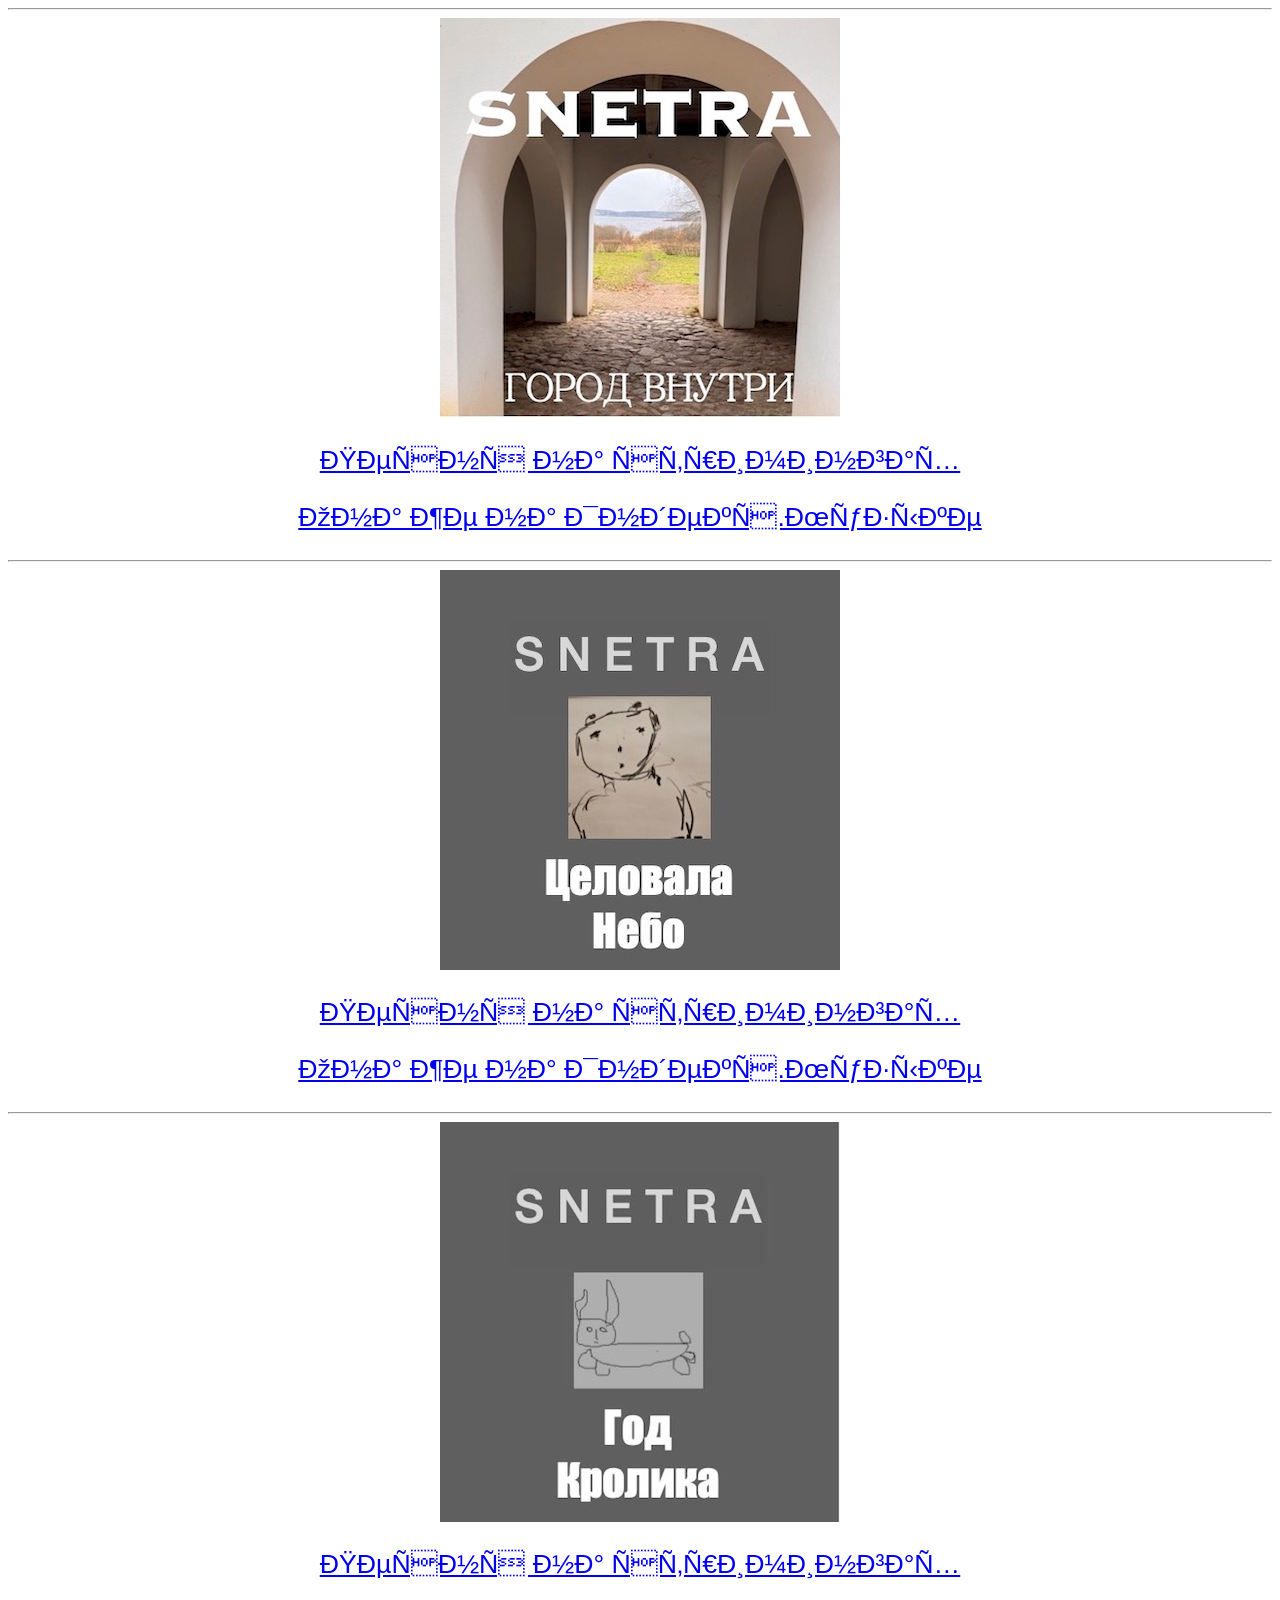
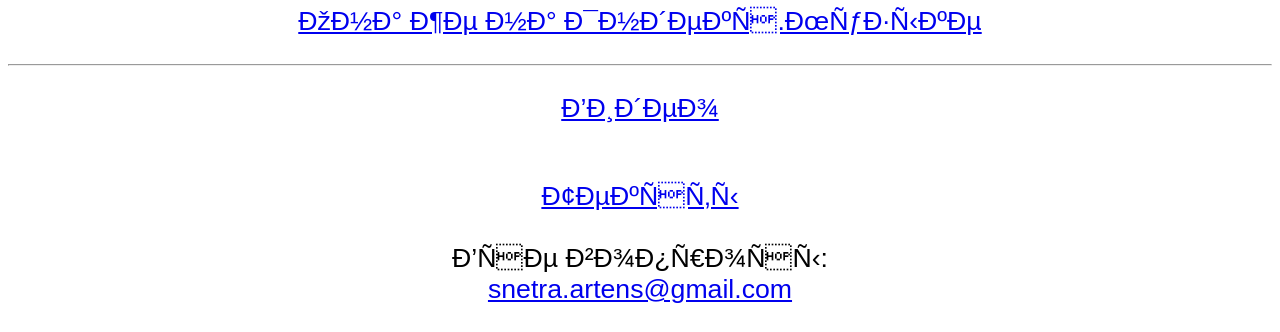
==== index.html @ 885b42ca "Add files via upload" ====
<!DOCTYPE=html>
<html><head>
<title> -- S N E T R A -- </title>
<meta charset="">
</head>
<body style="bacground: "><center>

<hr />

<img src="gorod.jpg" />
<a href="https://social.tunecore.com/linkShare?linkid=TOLg5by3yMCyg70514knkQ">
<p style="font-family: arial; font-size: 20pt; color: ">Песня на стримингах</a>
<br />
<a href="https://music.yandex.ru/album/39169192">
<p style="font-family: arial; font-size: 20pt; color: ">Она же на Яндекс.Музыке</a>


<hr />

<img src="kiss.jpg" />
<a href="https://social.tunecore.com/linkShare?linkid=i8GrCMcSnhcuhG4YZvnh_A">
<p style="font-family: arial; font-size: 20pt; color: ">Песня на стримингах</a>
<br />
<a href="https://music.yandex.ru/album/38380812?ysclid=mg9mpvosqf784410943">
<p style="font-family: arial; font-size: 20pt; color: ">Она же на Яндекс.Музыке</a>

<hr />

<img src="snetra-size.jpg" />
<a href="https://social.tunecore.com/linkShare?linkid=TFR-ieTxWEzQnbWYb9Yytw">
<p style="font-family: arial; font-size: 20pt; color: ">Песня на стримингах</a>
<br />
<a href="https://music.yandex.ru/album/36661583">
<p style="font-family: arial; font-size: 20pt; color: ">Она же на Яндекс.Музыке</a>

<hr />

<a href="https://www.youtube.com/channel/UCG3udhWuD26KzJUspZrFHJQ">
<p style="font-family: arial; font-size: 20pt; color: ">Видео</a><br /><br />

<a href="text.html">
<p style="font-family: arial; font-size: 20pt; color: ">Тексты</a>

<br /><br />Все вопросы: <br /><a href="mailto: snetra.artens@gmail.com">snetra.artens@gmail.com</a><br />


</center></body></html>
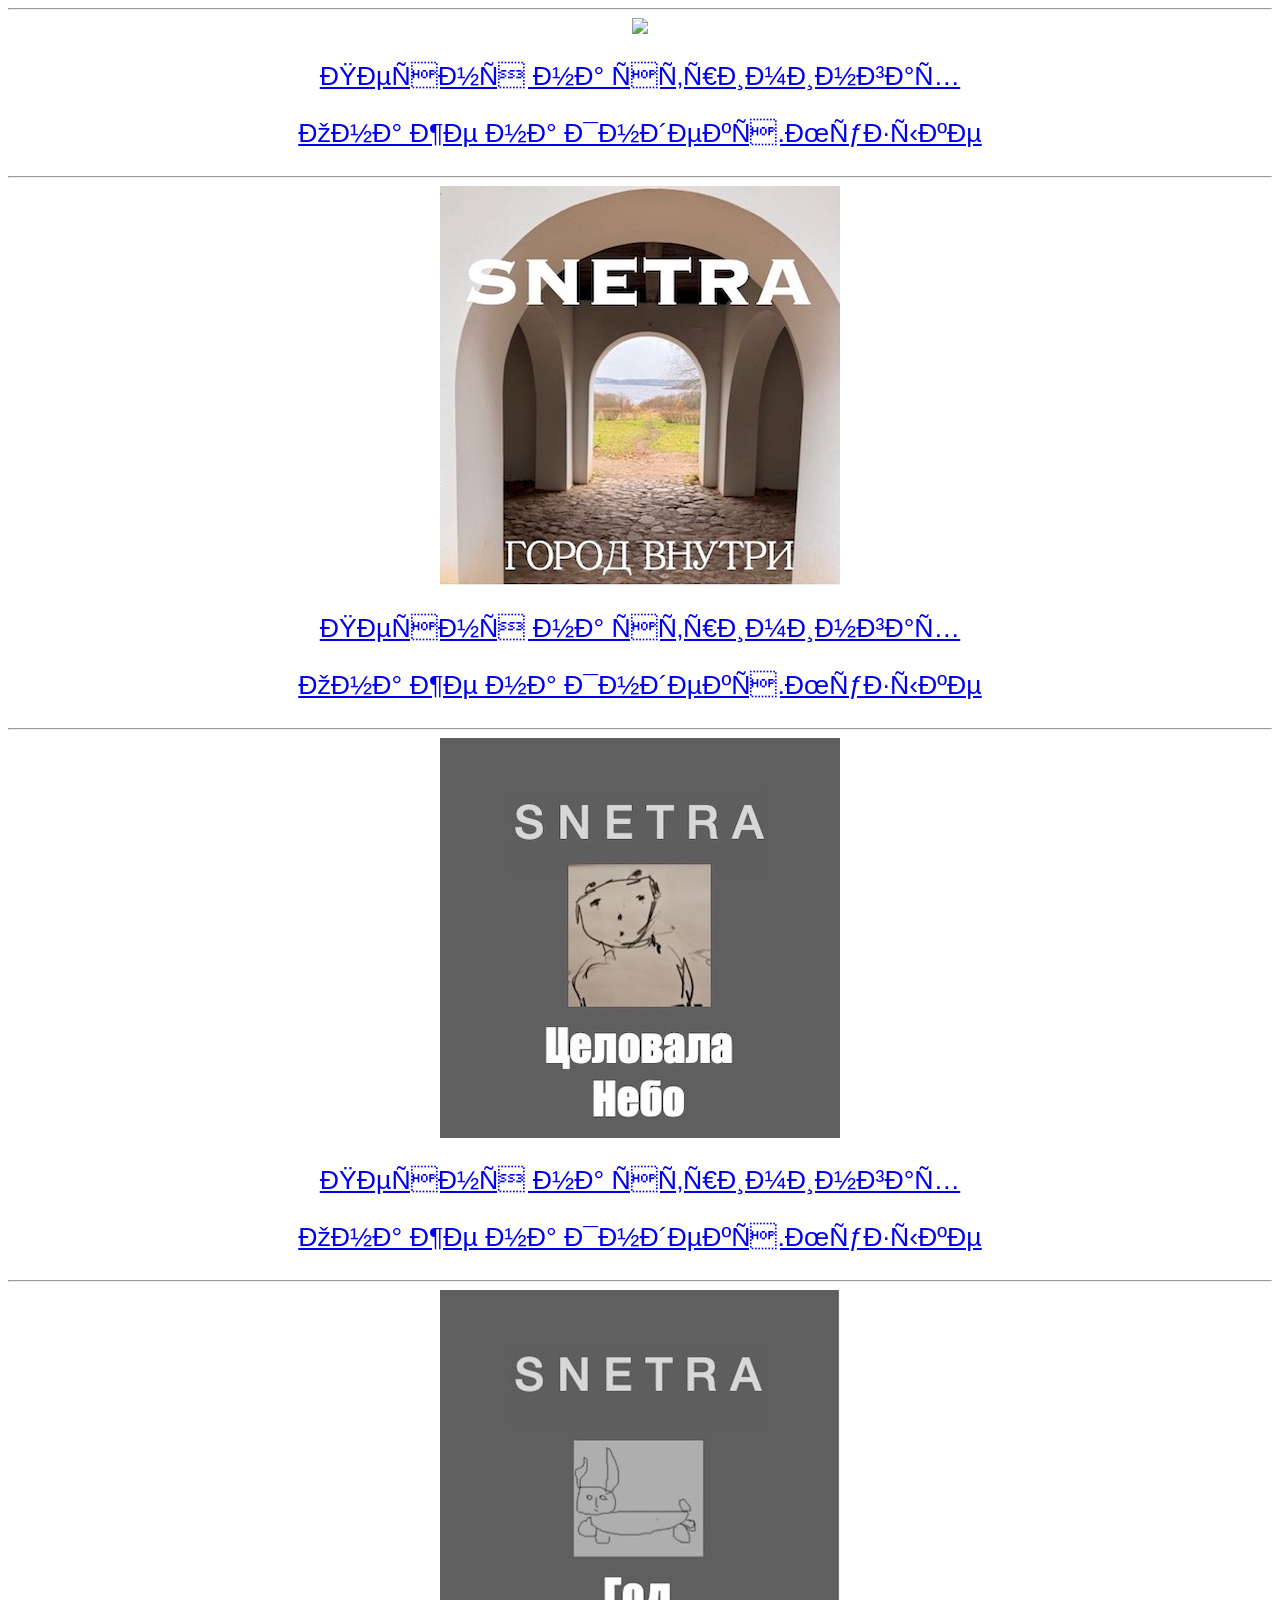
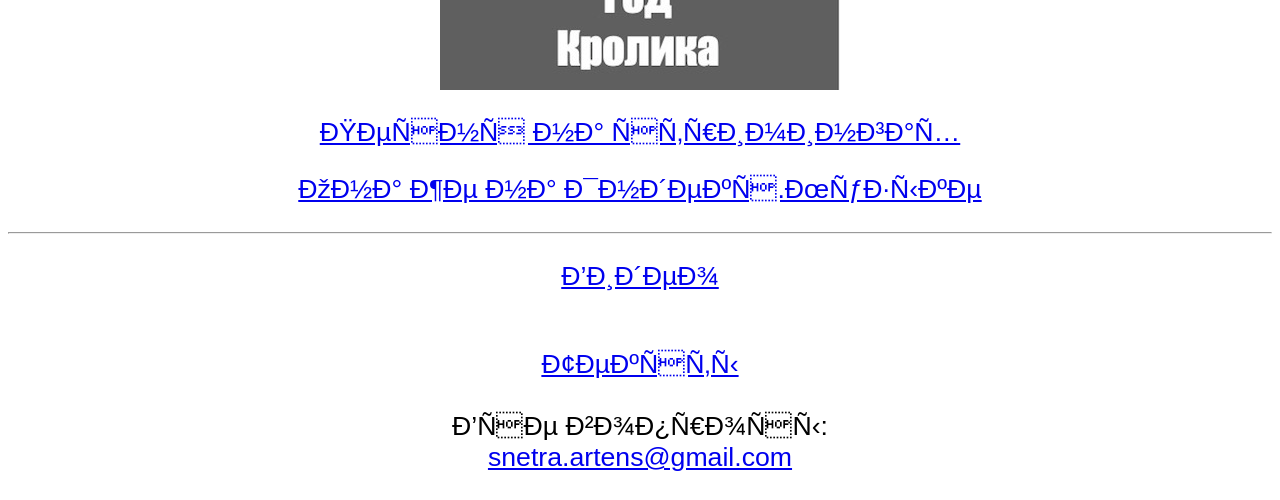
==== commit c2f5ca37: "Add files via upload" ====
--- a/index.html
+++ b/index.html
@@ -4,6 +4,16 @@
 <meta charset="">
 </head>
 <body style="bacground: "><center>
+
+<hr />
+
+<img src="snetra.jpeg" />
+<a href="https://social.tunecore.com/linkShare?linkid=g0p7uxJUMmrDz97aGbhk1w">
+<p style="font-family: arial; font-size: 20pt; color: ">Песня на стримингах</a>
+<br />
+<a href="https://music.yandex.ru/album/40552602/track/147963173">
+<p style="font-family: arial; font-size: 20pt; color: ">Она же на Яндекс.Музыке</a>
+
 
 <hr />
 
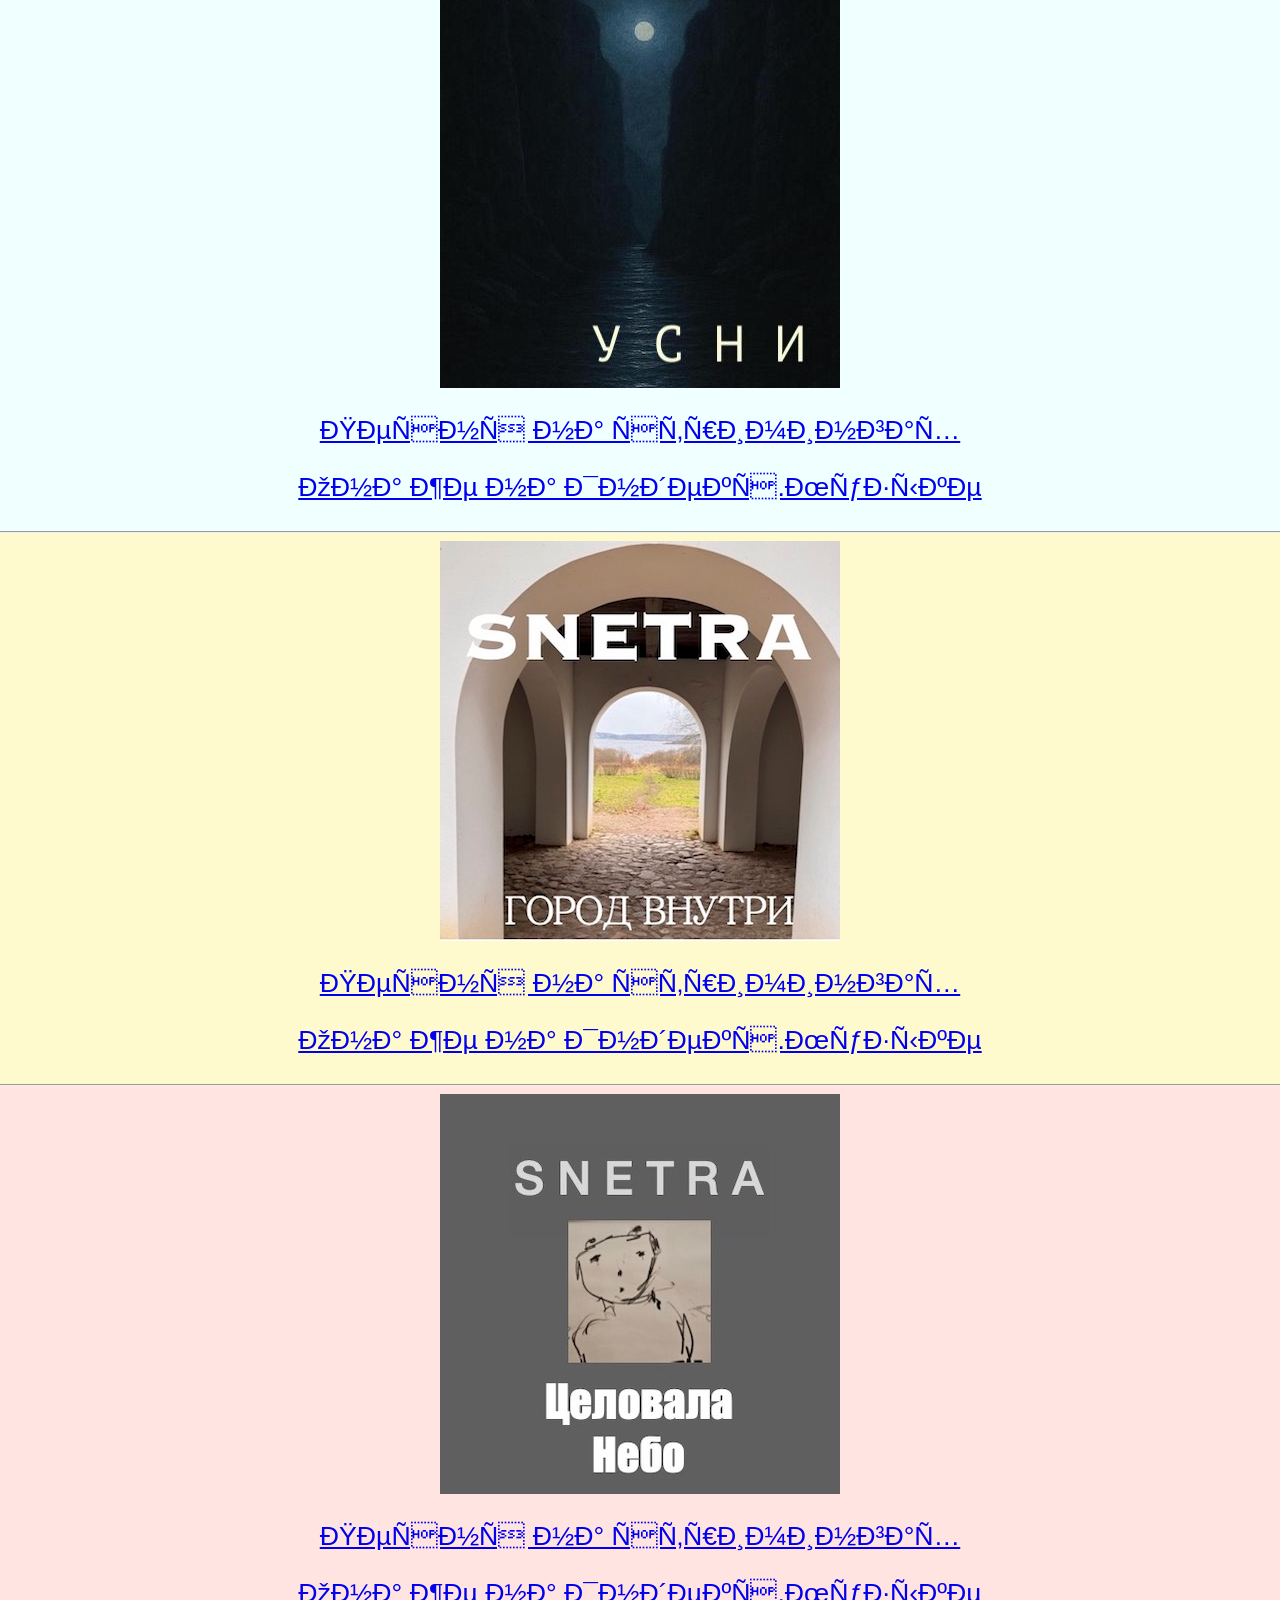
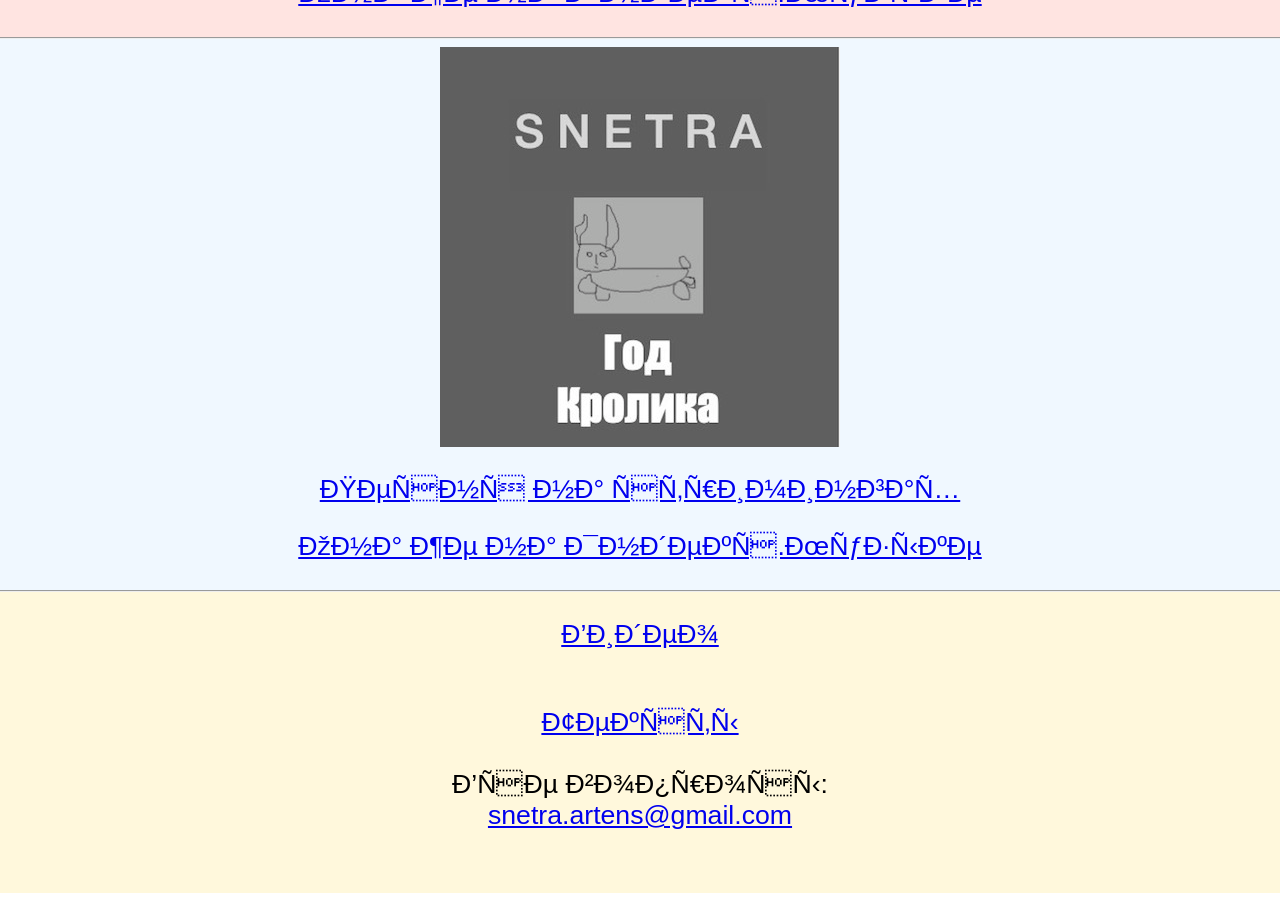
==== commit bcfab5d7: "Add files via upload" ====
--- a/index.html
+++ b/index.html
@@ -2,48 +2,49 @@
 <html><head>
 <title> -- S N E T R A -- </title>
 <meta charset="">
+<link rel="stylesheet" href="my.css" type="text/css" />
 </head>
 <body style="bacground: "><center>
 
-<hr />
+<div class="block1"><hr />
 
 <img src="snetra.jpeg" />
 <a href="https://social.tunecore.com/linkShare?linkid=g0p7uxJUMmrDz97aGbhk1w">
 <p style="font-family: arial; font-size: 20pt; color: ">Песня на стримингах</a>
 <br />
 <a href="https://music.yandex.ru/album/40552602/track/147963173">
-<p style="font-family: arial; font-size: 20pt; color: ">Она же на Яндекс.Музыке</a>
+<p style="font-family: arial; font-size: 20pt; color: ">Она же на Яндекс.Музыке</a><br /><br /></div>
 
 
-<hr />
+<div class="block2"><hr />
 
 <img src="gorod.jpg" />
 <a href="https://social.tunecore.com/linkShare?linkid=TOLg5by3yMCyg70514knkQ">
 <p style="font-family: arial; font-size: 20pt; color: ">Песня на стримингах</a>
 <br />
 <a href="https://music.yandex.ru/album/39169192">
-<p style="font-family: arial; font-size: 20pt; color: ">Она же на Яндекс.Музыке</a>
+<p style="font-family: arial; font-size: 20pt; color: ">Она же на Яндекс.Музыке</a><br /><br /></div>
 
 
-<hr />
+<div class="block3"><hr />
 
 <img src="kiss.jpg" />
 <a href="https://social.tunecore.com/linkShare?linkid=i8GrCMcSnhcuhG4YZvnh_A">
 <p style="font-family: arial; font-size: 20pt; color: ">Песня на стримингах</a>
 <br />
 <a href="https://music.yandex.ru/album/38380812?ysclid=mg9mpvosqf784410943">
-<p style="font-family: arial; font-size: 20pt; color: ">Она же на Яндекс.Музыке</a>
+<p style="font-family: arial; font-size: 20pt; color: ">Она же на Яндекс.Музыке</a><br /><br /></div>
 
-<hr />
+<div class="block4"><hr />
 
 <img src="snetra-size.jpg" />
 <a href="https://social.tunecore.com/linkShare?linkid=TFR-ieTxWEzQnbWYb9Yytw">
 <p style="font-family: arial; font-size: 20pt; color: ">Песня на стримингах</a>
 <br />
 <a href="https://music.yandex.ru/album/36661583">
-<p style="font-family: arial; font-size: 20pt; color: ">Она же на Яндекс.Музыке</a>
+<p style="font-family: arial; font-size: 20pt; color: ">Она же на Яндекс.Музыке</a><br /><br /></div>
 
-<hr />
+<div class="block5"><hr />
 
 <a href="https://www.youtube.com/channel/UCG3udhWuD26KzJUspZrFHJQ">
 <p style="font-family: arial; font-size: 20pt; color: ">Видео</a><br /><br />
@@ -51,7 +52,7 @@
 <a href="text.html">
 <p style="font-family: arial; font-size: 20pt; color: ">Тексты</a>
 
-<br /><br />Все вопросы: <br /><a href="mailto: snetra.artens@gmail.com">snetra.artens@gmail.com</a><br />
+<br /><br />Все вопросы: <br /><a href="mailto: snetra.artens@gmail.com">snetra.artens@gmail.com</a><br /><br /><br /></div>
 
 
 </center></body></html>
--- a/my.css
+++ b/my.css
@@ -0,0 +1,32 @@
+body {
+background: ;
+}
+
+.block1 {
+background: azure;
+margin: -30px;
+
+}
+
+.block2 {
+background: lemonchiffon;
+margin: -30px;
+}
+
+.block3 {
+background: mistyrose;
+margin: -30px;
+
+}
+
+.block4 {
+background: aliceblue;
+margin: -30px;
+
+}
+
+.block5 {
+background: cornsilk;
+margin: -30px;
+
+}
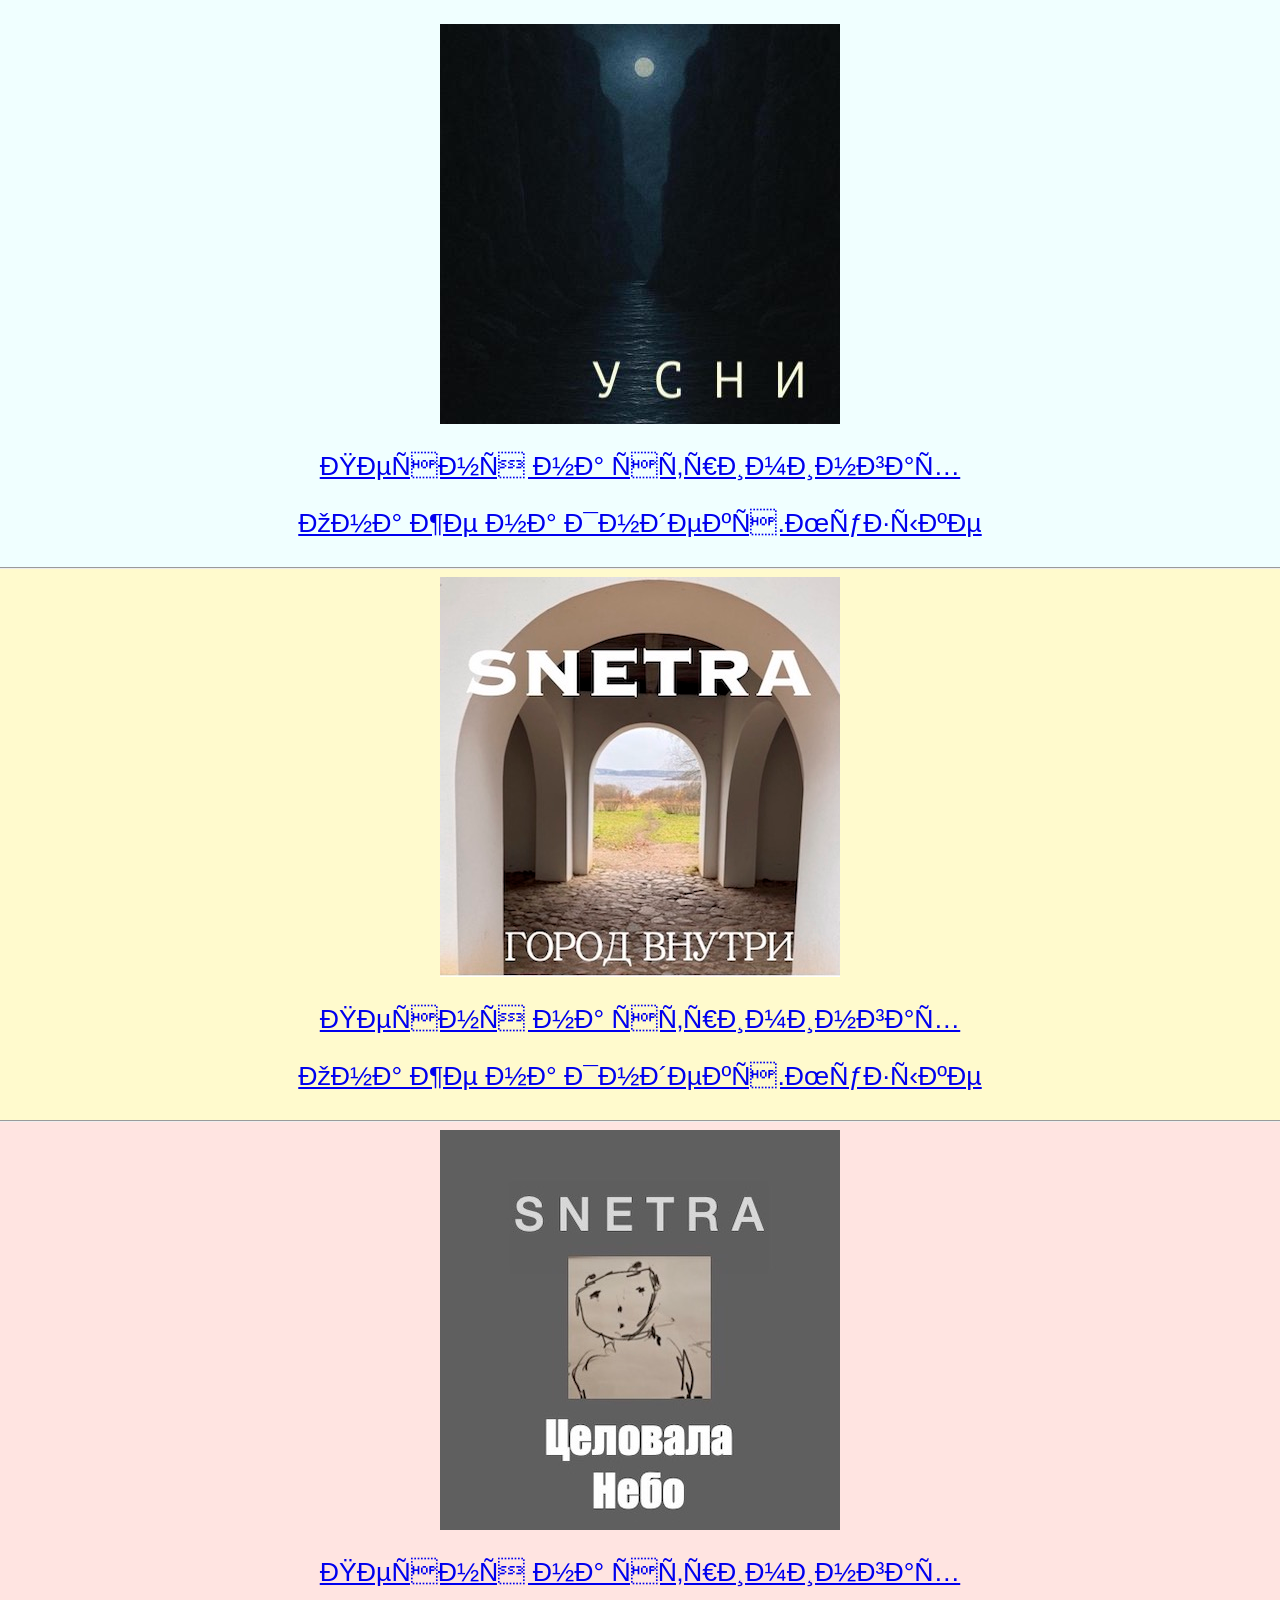
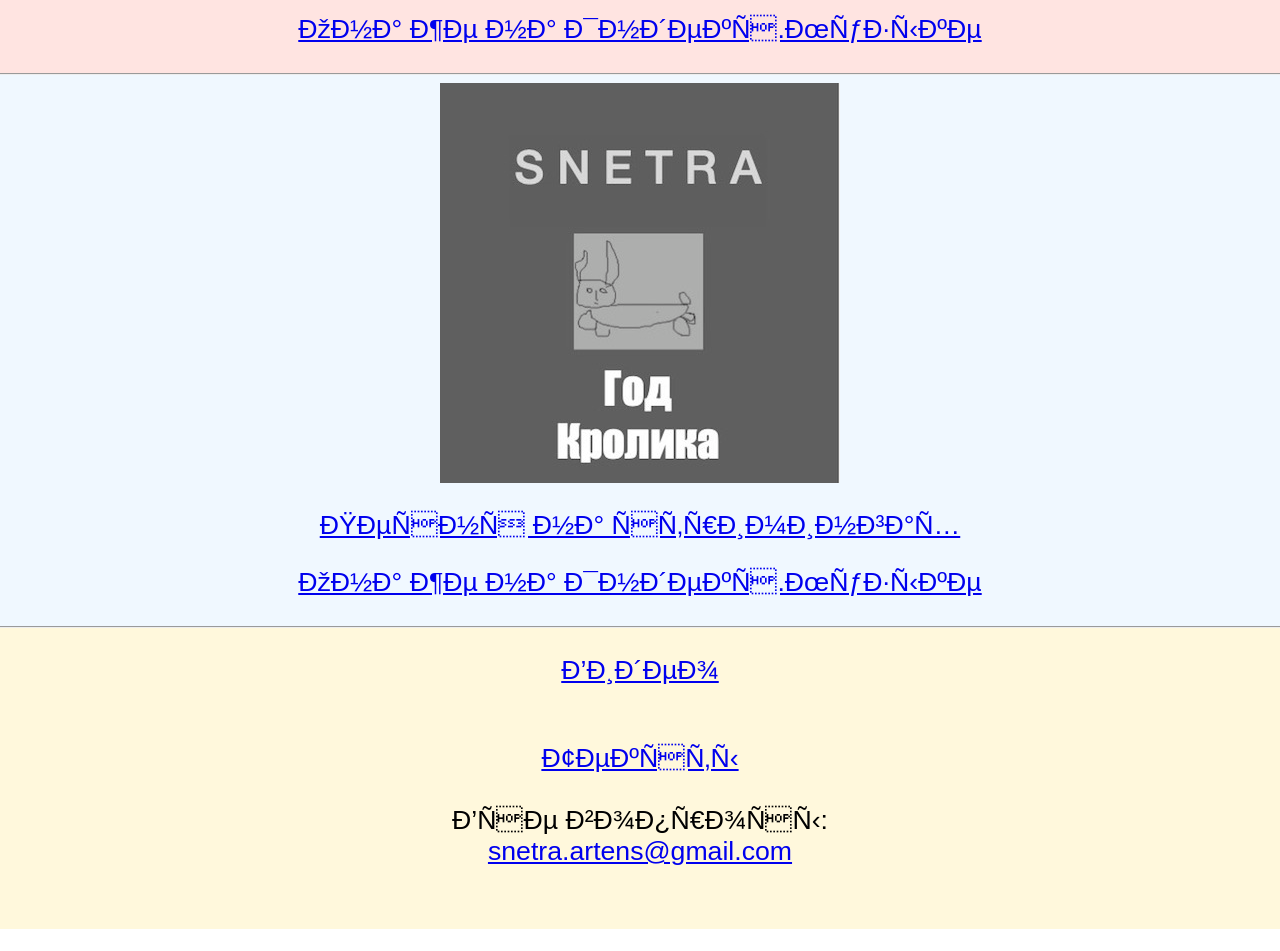
==== commit 5ad82cfd: "Add files via upload" ====
--- a/index.html
+++ b/index.html
@@ -6,7 +6,7 @@
 </head>
 <body style="bacground: "><center>
 
-<div class="block1"><hr />
+<div class="block1"><hr /><br /><br />
 
 <img src="snetra.jpeg" />
 <a href="https://social.tunecore.com/linkShare?linkid=g0p7uxJUMmrDz97aGbhk1w">
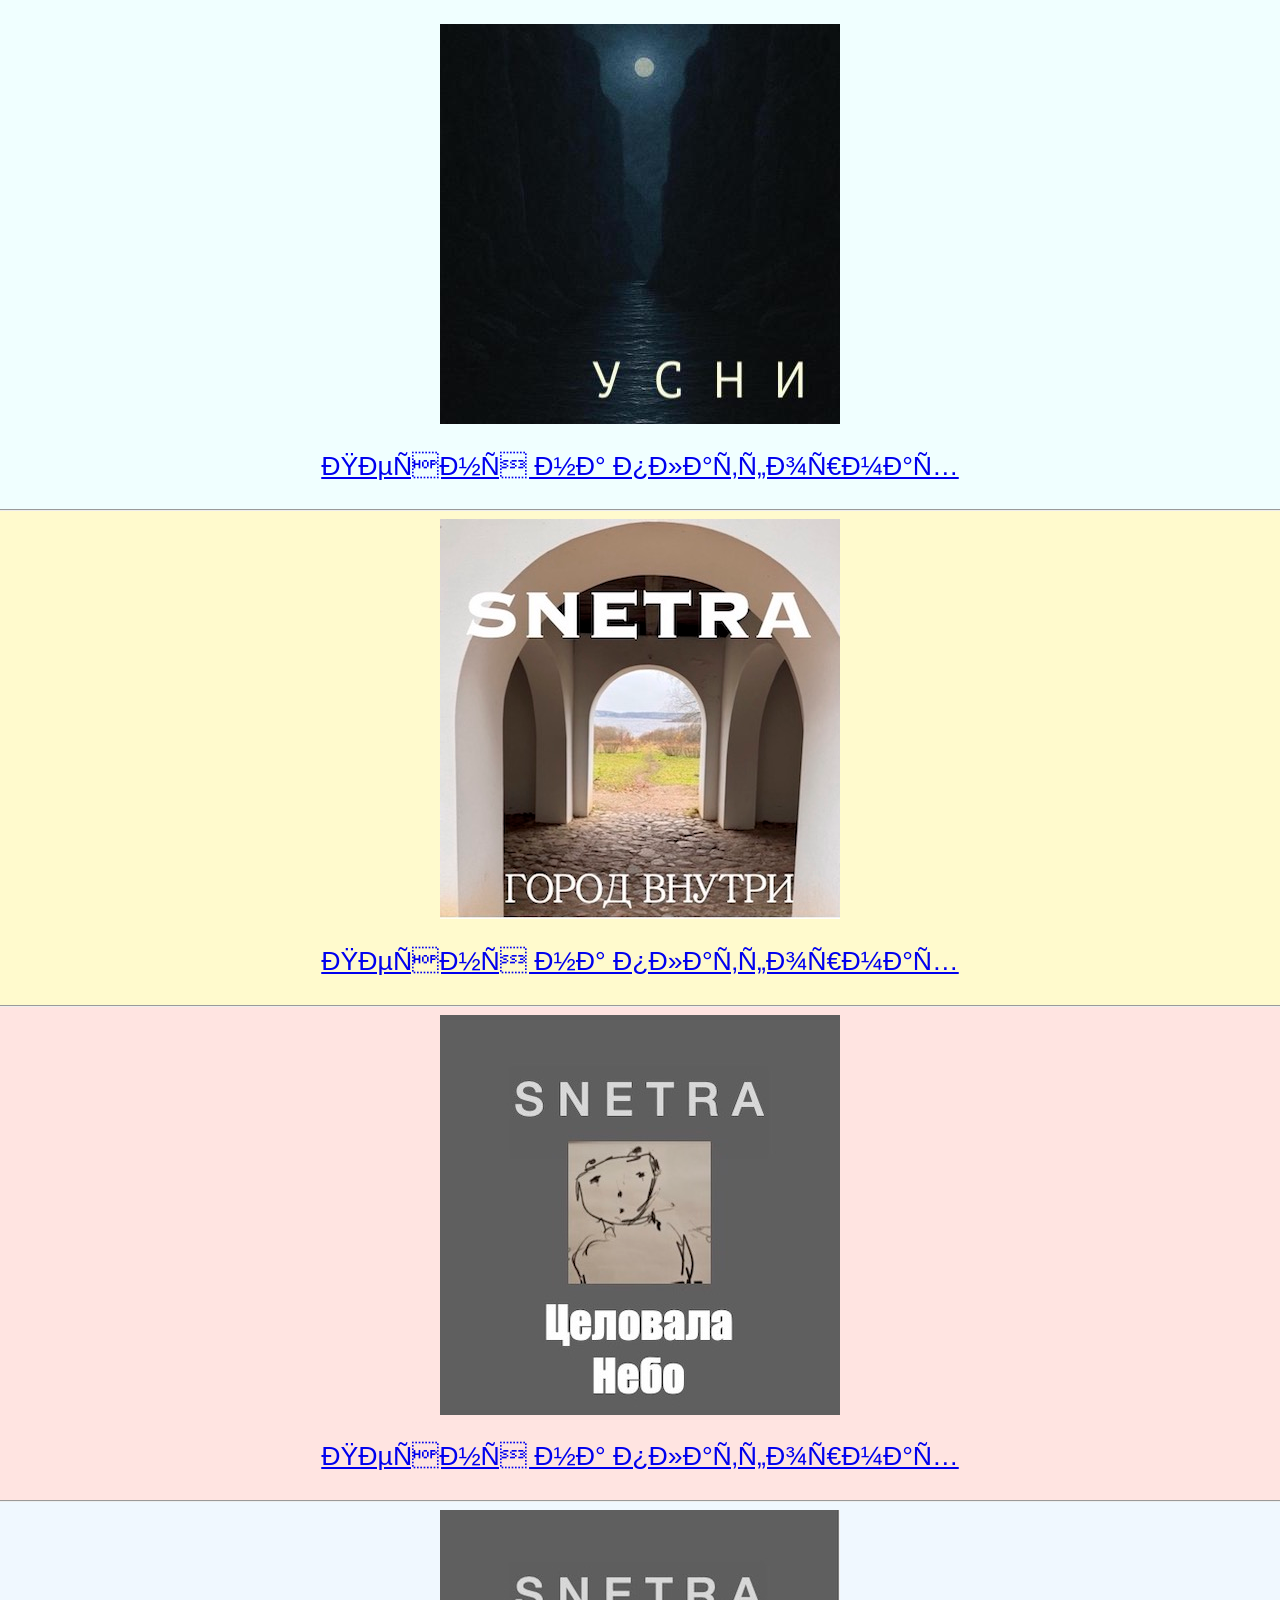
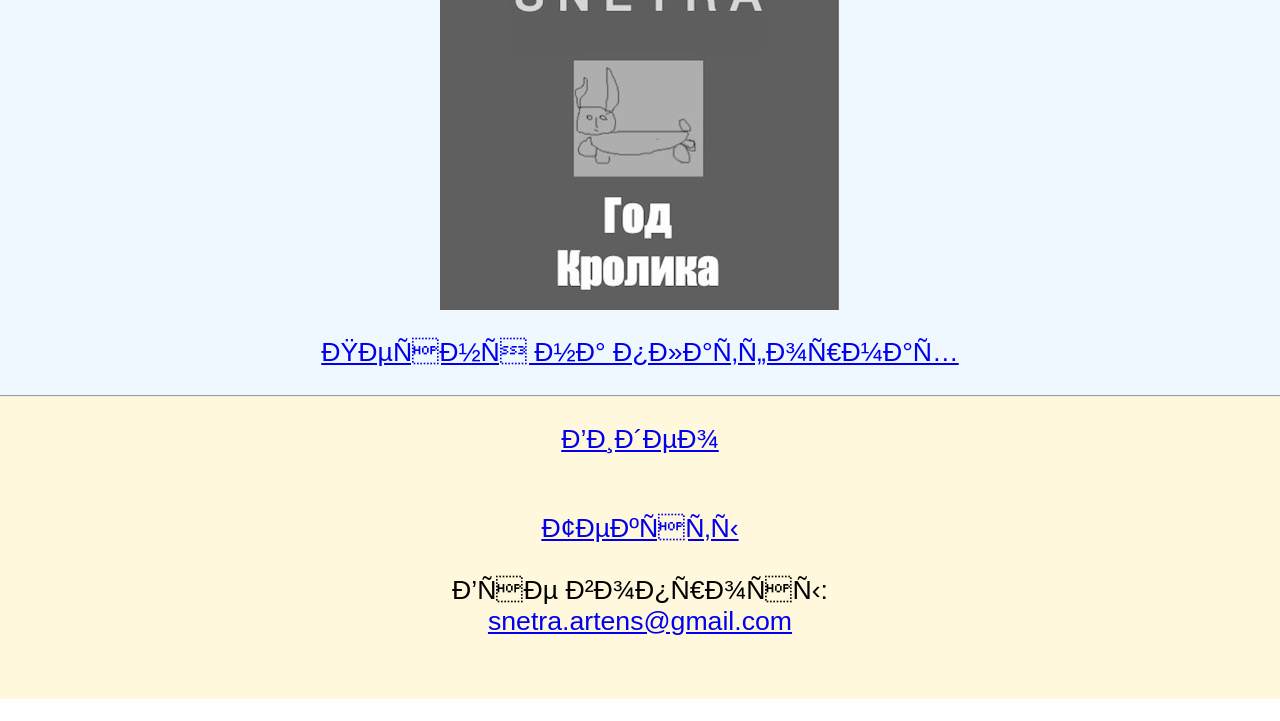
==== commit a9d7d814: "Add files via upload" ====
--- a/index.html
+++ b/index.html
@@ -9,40 +9,32 @@
 <div class="block1"><hr /><br /><br />
 
 <img src="snetra.jpeg" />
-<a href="https://social.tunecore.com/linkShare?linkid=g0p7uxJUMmrDz97aGbhk1w">
-<p style="font-family: arial; font-size: 20pt; color: ">Песня на стримингах</a>
-<br />
-<a href="https://music.yandex.ru/album/40552602/track/147963173">
-<p style="font-family: arial; font-size: 20pt; color: ">Она же на Яндекс.Музыке</a><br /><br /></div>
+<a href="usni.html">
+<p style="font-family: arial; font-size: 20pt; color: ">Песня на платформах</a>
+<br /><br /></div>
 
 
 <div class="block2"><hr />
 
 <img src="gorod.jpg" />
-<a href="https://social.tunecore.com/linkShare?linkid=TOLg5by3yMCyg70514knkQ">
-<p style="font-family: arial; font-size: 20pt; color: ">Песня на стримингах</a>
-<br />
-<a href="https://music.yandex.ru/album/39169192">
-<p style="font-family: arial; font-size: 20pt; color: ">Она же на Яндекс.Музыке</a><br /><br /></div>
+<a href="gorod.html">
+<p style="font-family: arial; font-size: 20pt; color: ">Песня на платформах</a>
+<br /><br /></div>
 
 
 <div class="block3"><hr />
 
 <img src="kiss.jpg" />
-<a href="https://social.tunecore.com/linkShare?linkid=i8GrCMcSnhcuhG4YZvnh_A">
-<p style="font-family: arial; font-size: 20pt; color: ">Песня на стримингах</a>
-<br />
-<a href="https://music.yandex.ru/album/38380812?ysclid=mg9mpvosqf784410943">
-<p style="font-family: arial; font-size: 20pt; color: ">Она же на Яндекс.Музыке</a><br /><br /></div>
+<a href="celovala.html">
+<p style="font-family: arial; font-size: 20pt; color: ">Песня на платформах</a>
+<br /><br /></div>
 
 <div class="block4"><hr />
 
 <img src="snetra-size.jpg" />
-<a href="https://social.tunecore.com/linkShare?linkid=TFR-ieTxWEzQnbWYb9Yytw">
-<p style="font-family: arial; font-size: 20pt; color: ">Песня на стримингах</a>
-<br />
-<a href="https://music.yandex.ru/album/36661583">
-<p style="font-family: arial; font-size: 20pt; color: ">Она же на Яндекс.Музыке</a><br /><br /></div>
+<a href="krolika.html">
+<p style="font-family: arial; font-size: 20pt; color: ">Песня на платформах</a>
+<br /><br /></div>
 
 <div class="block5"><hr />
 
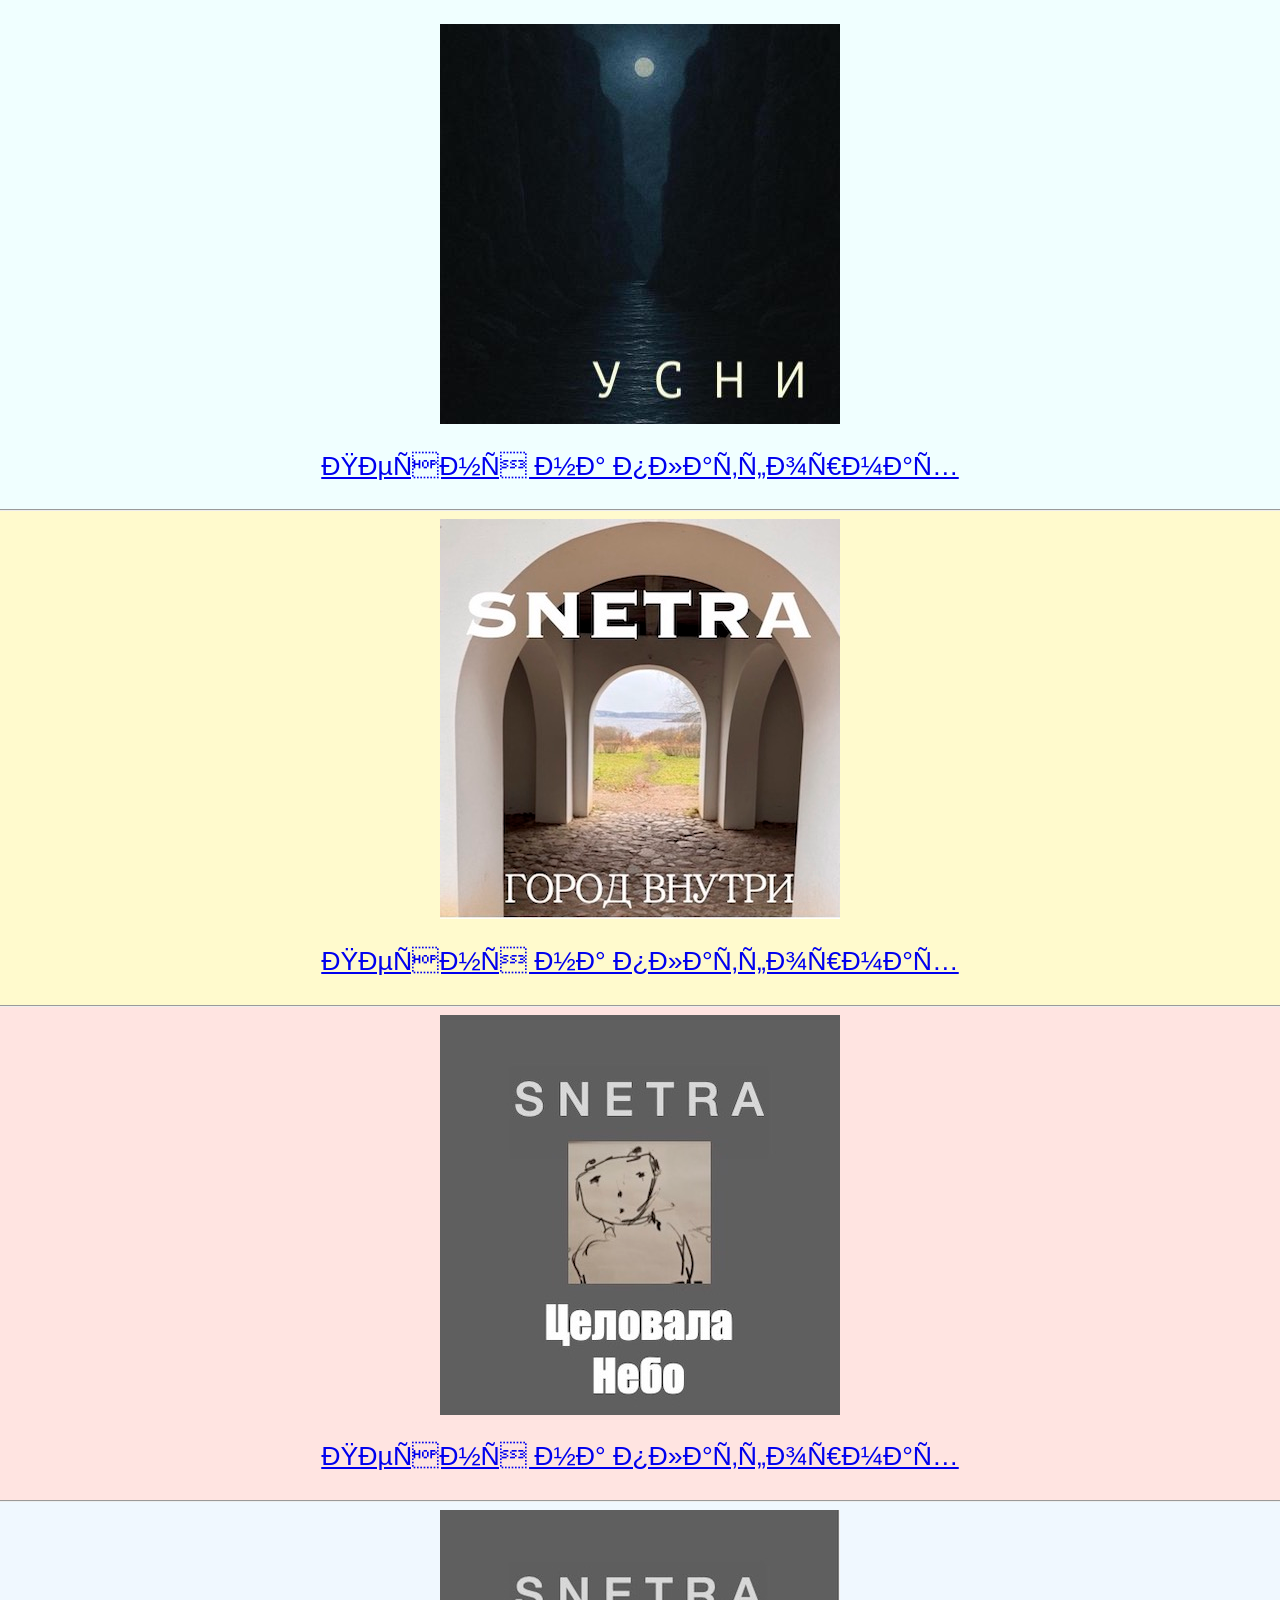
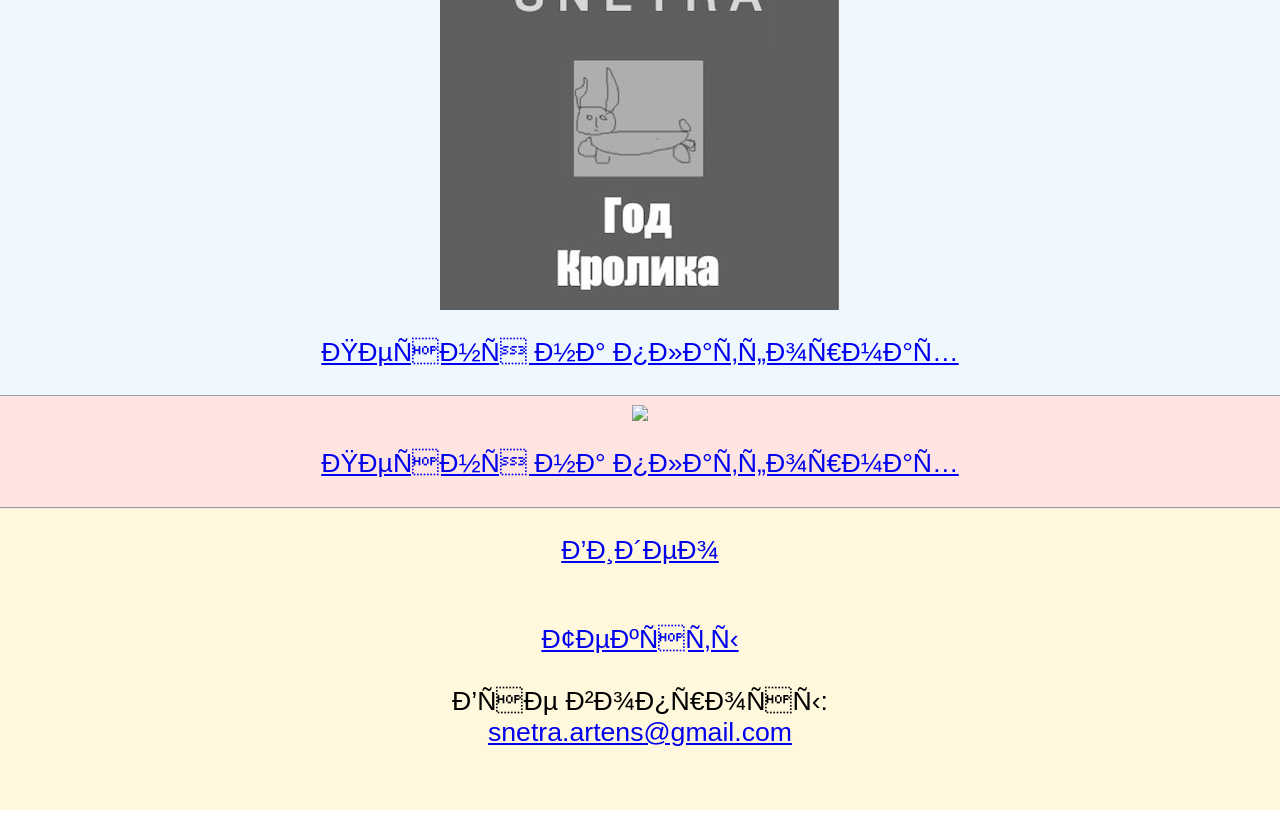
==== commit 0d4120b0: "Add files via upload" ====
--- a/index.html
+++ b/index.html
@@ -36,6 +36,13 @@
 <p style="font-family: arial; font-size: 20pt; color: ">Песня на платформах</a>
 <br /><br /></div>
 
+<div class="block3"><hr />
+
+<img src="glass.jpg" />
+<a href="glass.html">
+<p style="font-family: arial; font-size: 20pt; color: ">Песня на платформах</a>
+<br /><br /></div>
+
 <div class="block5"><hr />
 
 <a href="https://www.youtube.com/channel/UCG3udhWuD26KzJUspZrFHJQ">
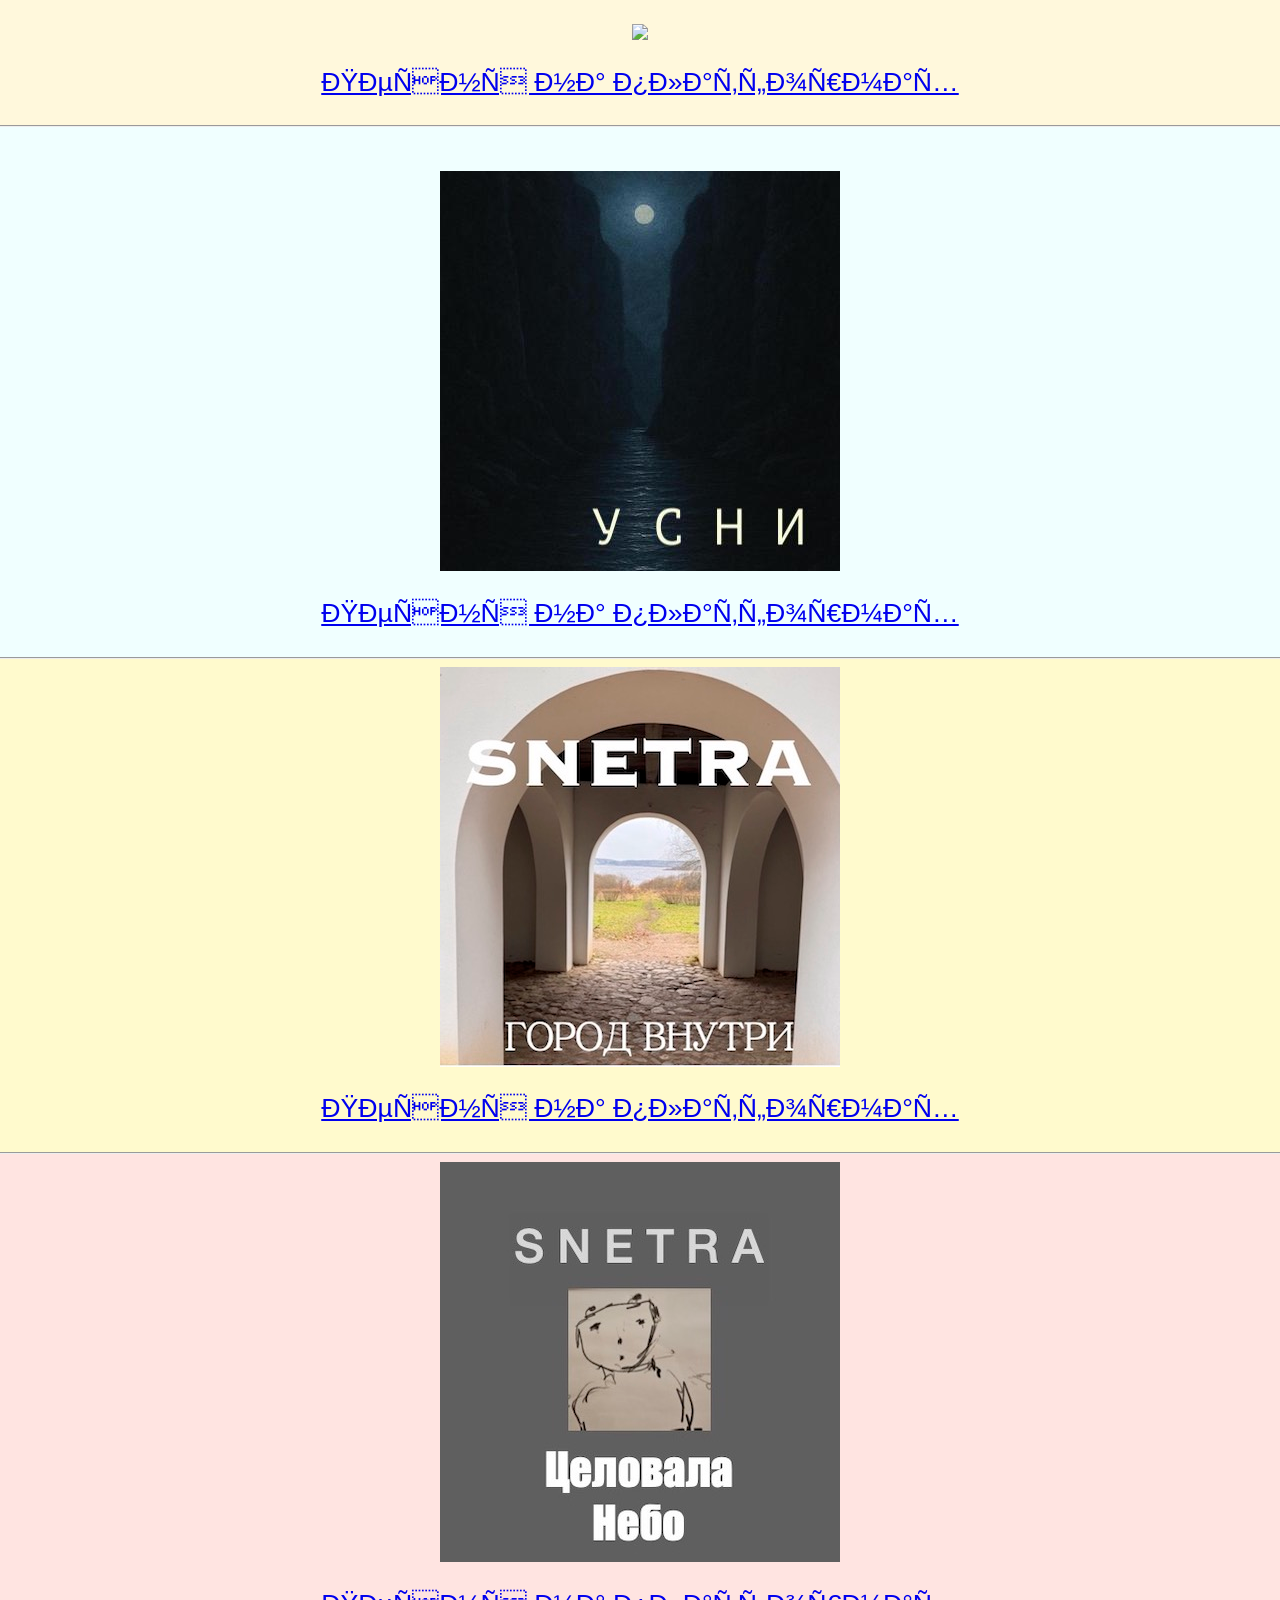
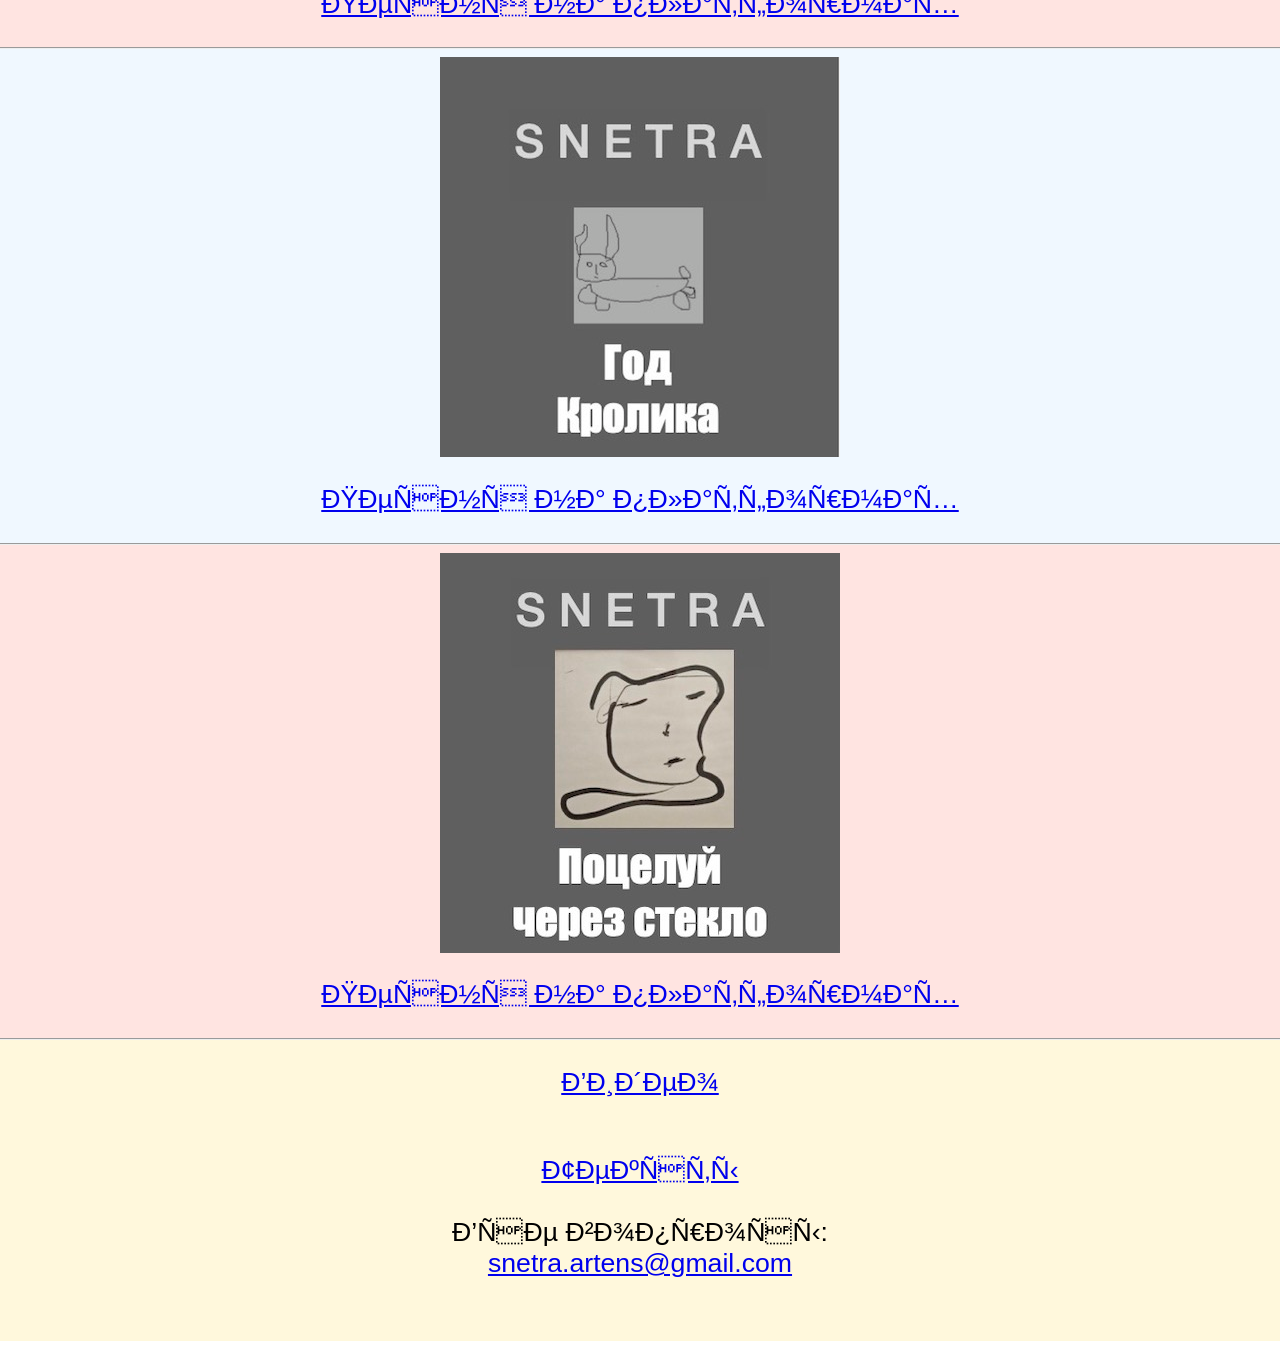
==== commit f897c955: "Add files via upload" ====
--- a/index.html
+++ b/index.html
@@ -5,6 +5,15 @@
 <link rel="stylesheet" href="my.css" type="text/css" />
 </head>
 <body style="bacground: "><center>
+
+<div class="block5"><hr /><br /><br />
+
+<img src="zabudu.jpeg" />
+<a href="zabudu.html">
+<p style="font-family: arial; font-size: 20pt; color: ">Песня на платформах</a>
+<br /><br /></div>
+
+
 
 <div class="block1"><hr /><br /><br />
 
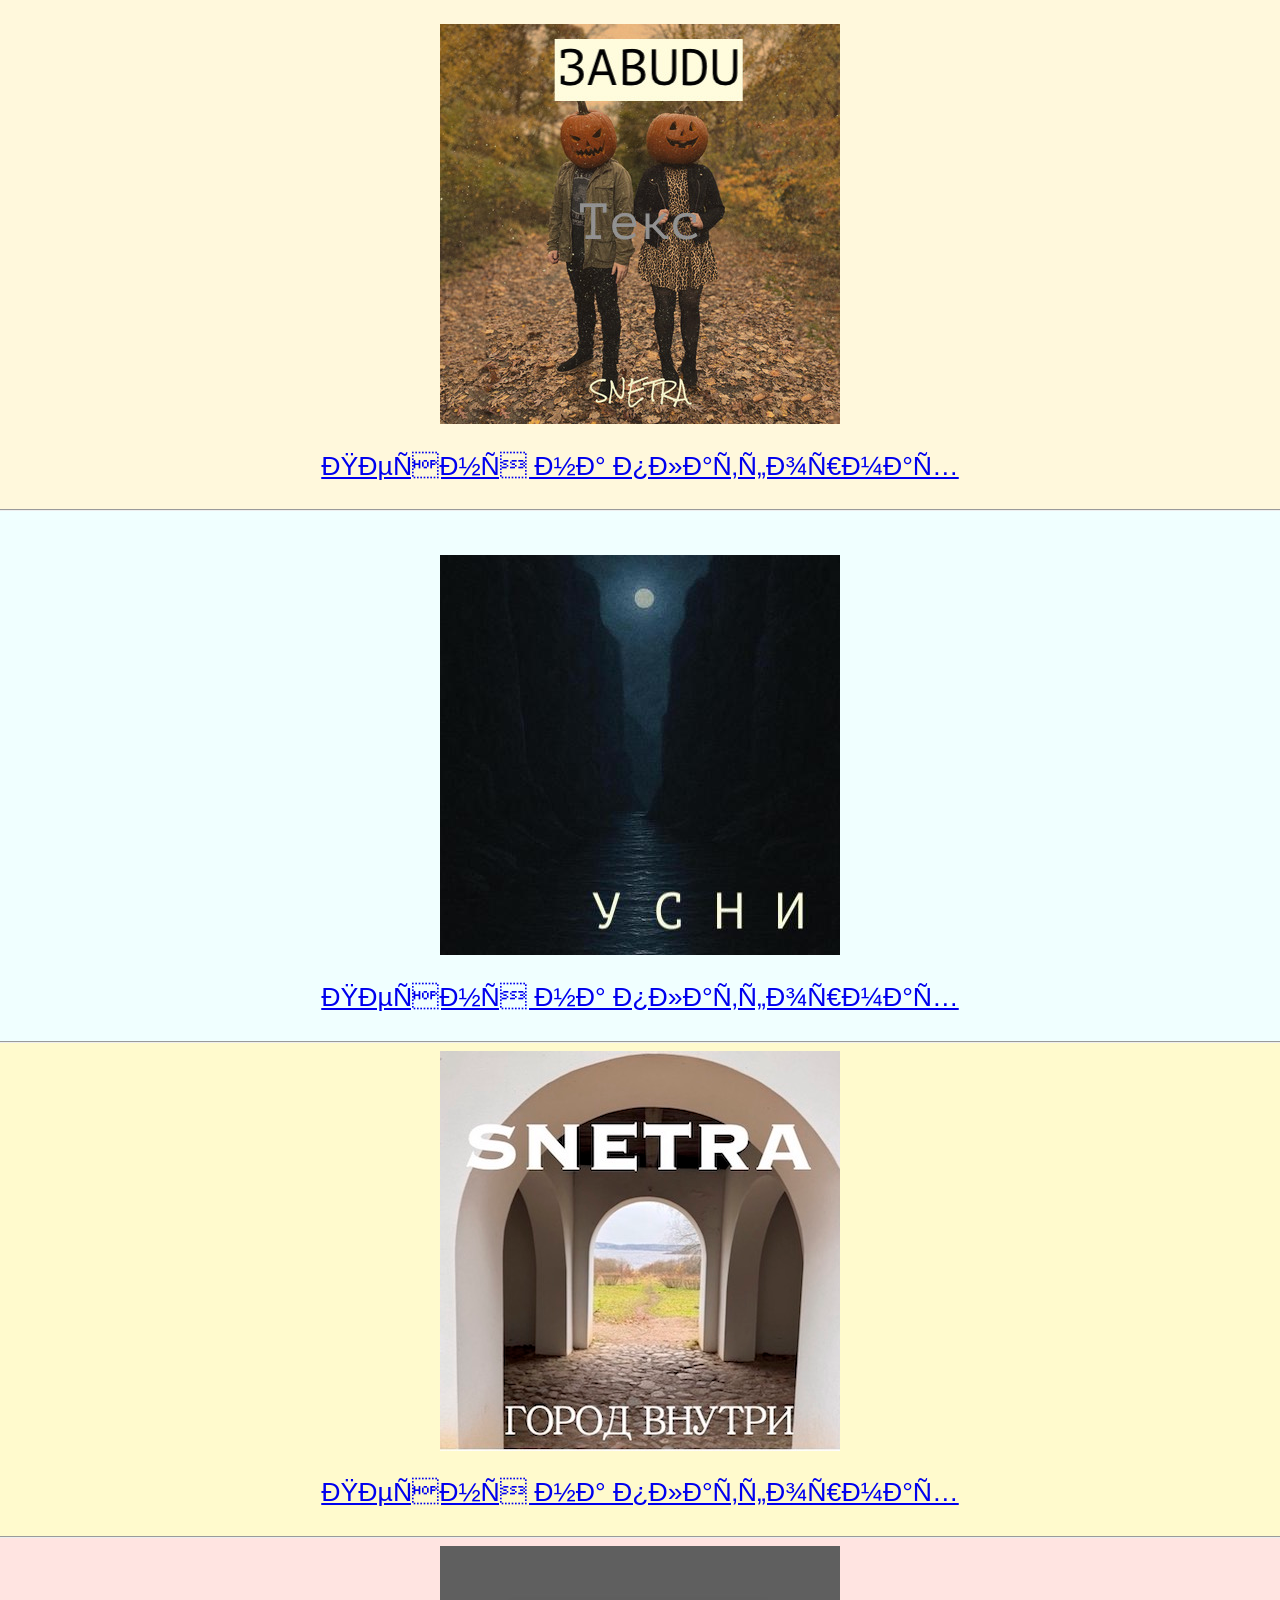
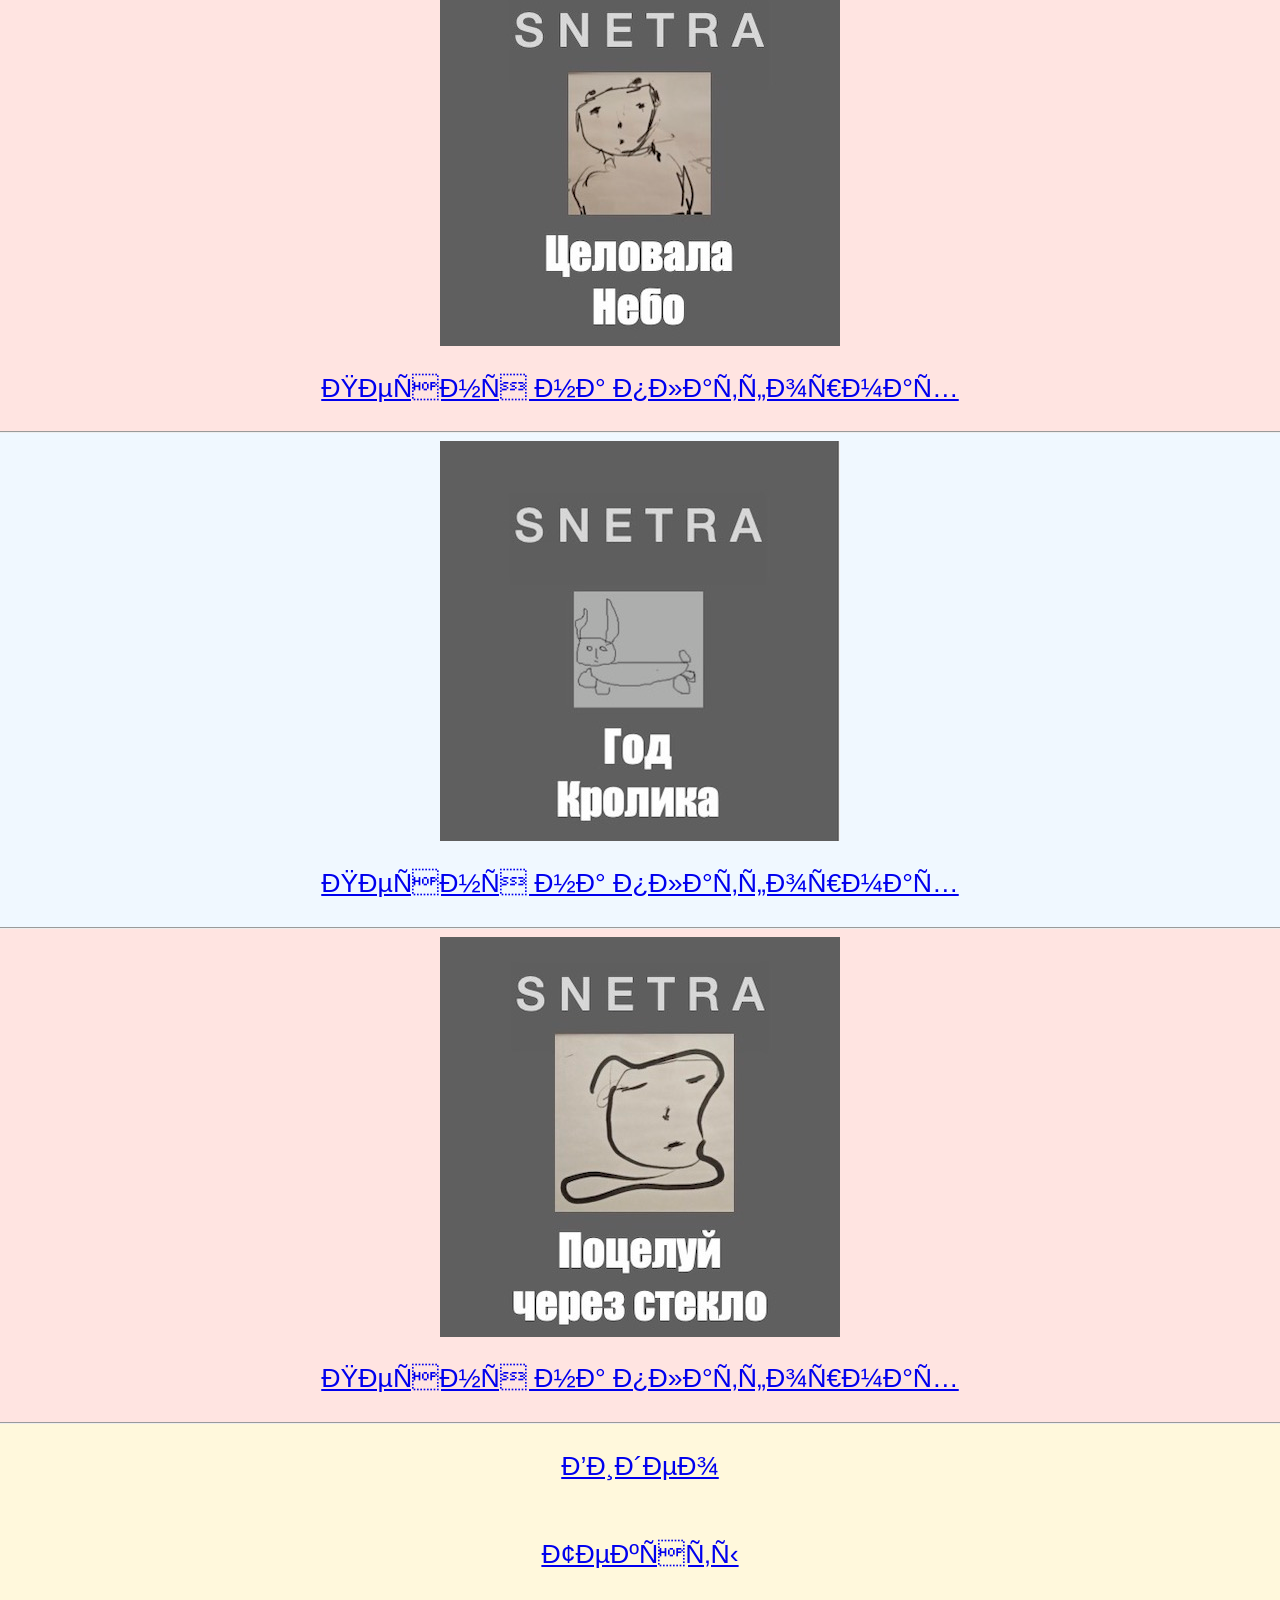
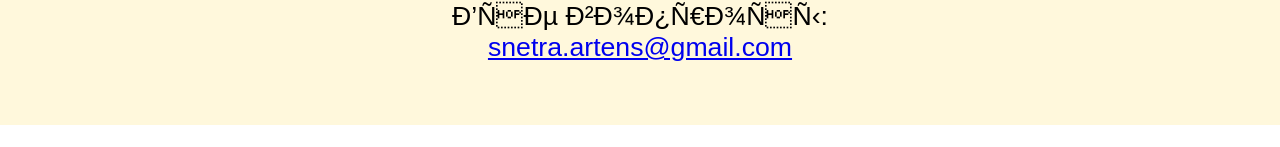
==== commit 6938ffb9: "Add files via upload" ====
--- a/index.html
+++ b/index.html
@@ -8,7 +8,7 @@
 
 <div class="block5"><hr /><br /><br />
 
-<img src="zabudu.jpeg" />
+<img src="zabudu.jpg" />
 <a href="zabudu.html">
 <p style="font-family: arial; font-size: 20pt; color: ">Песня на платформах</a>
 <br /><br /></div>
